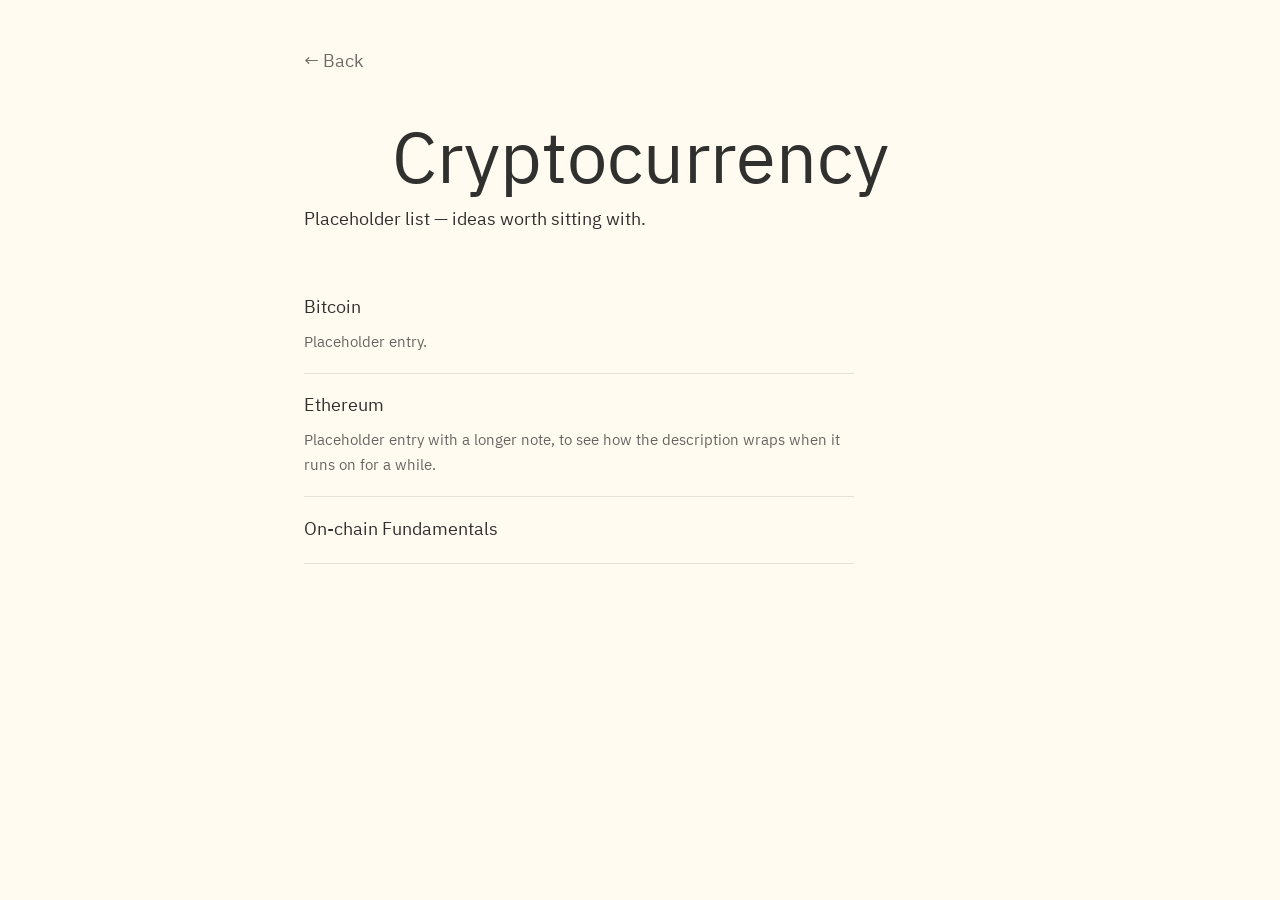
==== cryptocurrency/index.html @ 05977212 "Auto-spread app-cluster icons evenly, add Cryptocurrency and Exercise pages Satellite icon positions" ====
<!DOCTYPE html>
<html lang="en">
<head>
  <meta charset="UTF-8">
  <meta name="viewport" content="width=device-width, initial-scale=1.0">
  <title>Cryptocurrency — Samuel David Adams</title>
  <link rel="stylesheet" href="../style.css">
  <link rel="preconnect" href="https://fonts.googleapis.com">
  <link rel="preconnect" href="https://fonts.gstatic.com" crossorigin>
  <link href="https://fonts.googleapis.com/css2?family=IBM+Plex+Sans+Thai:wght@100;200;300;400;500;600;700&display=swap" rel="stylesheet">
</head>
<body>
  <div class="page-shell">
    <a class="back-link" href="../">&larr; Back</a>

    <h1>Cryptocurrency</h1>
    <p class="tagline page-intro">Placeholder list — ideas worth sitting with.</p>

    <ul class="entry-list">
      <li class="entry-item">
        <span class="entry-title">Bitcoin</span>
        <p class="entry-note">Placeholder entry.</p>
      </li>
      <li class="entry-item">
        <span class="entry-title">Ethereum</span>
        <p class="entry-note">Placeholder entry with a longer note, to see how the description wraps when it runs on for a while.</p>
      </li>
      <li class="entry-item">
        <span class="entry-title">On-chain Fundamentals</span>
      </li>
    </ul>
  </div>
</body>
</html>
---- style.css ----
body {
  margin: 0;
  padding: 2rem 1.5rem;
  background-color: #fffbf1;
  color: #000000cf;
  font-family: "IBM Plex Sans Thai", sans-serif;
  font-size: 1.125rem;
  line-height: 1.65;
}

.ibm-plex-sans-thai-thin {
  font-family: "IBM Plex Sans Thai", sans-serif;
  font-weight: 100;
  font-style: normal;
}

.ibm-plex-sans-thai-extralight {
  font-family: "IBM Plex Sans Thai", sans-serif;
  font-weight: 200;
  font-style: normal;
}

.ibm-plex-sans-thai-light {
  font-family: "IBM Plex Sans Thai", sans-serif;
  font-weight: 300;
  font-style: normal;
}

.ibm-plex-sans-thai-regular {
  font-family: "IBM Plex Sans Thai", sans-serif;
  font-weight: 400;
  font-style: normal;
}

.ibm-plex-sans-thai-medium {
  font-family: "IBM Plex Sans Thai", sans-serif;
  font-weight: 500;
  font-style: normal;
}

.ibm-plex-sans-thai-semibold {
  font-family: "IBM Plex Sans Thai", sans-serif;
  font-weight: 600;
  font-style: normal;
}

.ibm-plex-sans-thai-bold {
  font-family: "IBM Plex Sans Thai", sans-serif;
  font-weight: 700;
  font-style: normal;
}

h1 {
  font-family: "IBM Plex Sans Thai", sans-serif;
  font-size: clamp(2.25rem, 8vw, 4.5rem);
  font-weight: 400;
  line-height: 1;
  text-align: center;
  letter-spacing: 0;
  margin: 3rem 0 0;
}

article {
  max-width: 65ch;
  margin-inline: auto;
}

.page-shell {
  max-width: 42rem;
  margin-inline: auto;
}

.back-link {
  display: inline-block;
  margin-top: 1rem;
  color: inherit;
  opacity: 0.7;
  text-decoration: none;
  transition: opacity 0.2s ease;
}

.back-link:hover,
.back-link:focus-visible {
  opacity: 1;
}

.page-intro {
  max-width: none;
  margin: 0.5rem 0 0;
}

.entry-list {
  list-style: none;
  margin: 2.5rem 0 0;
  padding: 0;
  max-width: 50ch;
}

.entry-item {
  padding: 1.1rem 0;
  border-bottom: 1px solid rgba(0, 0, 0, 0.1);
}

.entry-item a {
  color: inherit;
  font-size: 1.15rem;
  text-decoration: none;
  border-bottom: 1px solid currentColor;
}

.entry-item a:hover,
.entry-item a:focus-visible {
  opacity: 0.7;
}

.entry-title {
  font-size: 1.15rem;
}

.entry-note {
  margin: 0.4rem 0 0;
  font-size: 0.95rem;
  color: #00000099;
}

.entry-empty {
  margin-top: 2.5rem;
  color: #00000099;
}

.verse {
  max-width: 40ch;
  margin: 2.5rem 0 0;
  font-size: 1.1rem;
  line-height: 1.8;
  white-space: pre-line;
}

.verse + .verse {
  margin-top: 3rem;
  padding-top: 3rem;
  border-top: 1px solid rgba(0, 0, 0, 0.1);
}

.verse-title {
  margin: 0 0 1rem;
  font-style: italic;
  color: #00000099;
}

.dock-bar {
  position: fixed;
  top: 0;
  left: 0;
  right: 0;
  z-index: 50;
  display: flex;
  align-items: center;
  justify-content: center;
  gap: 1.5rem;
  padding: 0.75rem 1.5rem;
  background: #fffbf1;
  border-bottom: 1px solid rgba(0, 0, 0, 0.08);
  transform: translateY(-100%);
  opacity: 0;
  transition: transform 0.35s ease, opacity 0.35s ease;
  pointer-events: none;
}

.dock-bar.visible {
  transform: translateY(0);
  opacity: 1;
  pointer-events: auto;
}

.dock-avatar {
  width: 2rem;
  height: 2rem;
  border-radius: 50%;
  overflow: hidden;
  border: 1.5px solid currentColor;
  flex-shrink: 0;
}

.dock-avatar img {
  display: block;
  width: 100%;
  height: 100%;
  object-fit: cover;
}

.dock-title {
  font-size: 1.1rem;
  white-space: nowrap;
}

.dock-socials {
  display: flex;
  align-items: center;
  gap: 1rem;
}

.dock-socials a {
  display: inline-flex;
  color: inherit;
  opacity: 0.7;
  transition: opacity 0.2s ease, transform 0.2s ease;
}

.dock-socials a:hover,
.dock-socials a:focus-visible {
  opacity: 1;
  transform: scale(1.1);
}

.dock-socials svg {
  width: 1.5rem;
  height: 1.5rem;
}

@media (prefers-reduced-motion: reduce) {
  .dock-bar {
    transition: none;
  }
}

.pages {
  position: relative;
  z-index: 1;
  display: grid;
  place-items: center;
  padding: 7rem 1.5rem 5rem;
}

.app-cluster {
  position: relative;
  width: min(90vw, 34rem);
  aspect-ratio: 1 / 1;
}

.app-icon {
  position: absolute;
  transform: translate(-50%, -50%);
  display: flex;
  flex-direction: column;
  align-items: center;
  gap: 0.6rem;
  color: inherit;
  text-decoration: none;
  animation: bounce 2.4s ease-in-out infinite;
}

@keyframes bounce {
  0%, 100% {
    transform: translate(-50%, -50%) translateY(0);
  }
  50% {
    transform: translate(-50%, -50%) translateY(-0.4rem);
  }
}

@media (prefers-reduced-motion: reduce) {
  .app-icon {
    animation: none;
  }
}

.app-icon-circle {
  width: var(--size, 5rem);
  height: var(--size, 5rem);
  border-radius: 50%;
  border: 1.5px solid currentColor;
  display: flex;
  align-items: center;
  justify-content: center;
  transition: transform 0.2s ease;
}

.app-icon:hover .app-icon-circle,
.app-icon:focus-visible .app-icon-circle {
  transform: scale(1.12);
}

.app-icon-circle svg {
  width: 42%;
  height: 42%;
}

.app-icon-glyph {
  font-family: Georgia, 'Times New Roman', serif;
  font-size: calc(var(--size, 5rem) * 0.42);
  line-height: 1;
}

.app-icon-label {
  font-size: 0.85rem;
  letter-spacing: 0.02em;
}
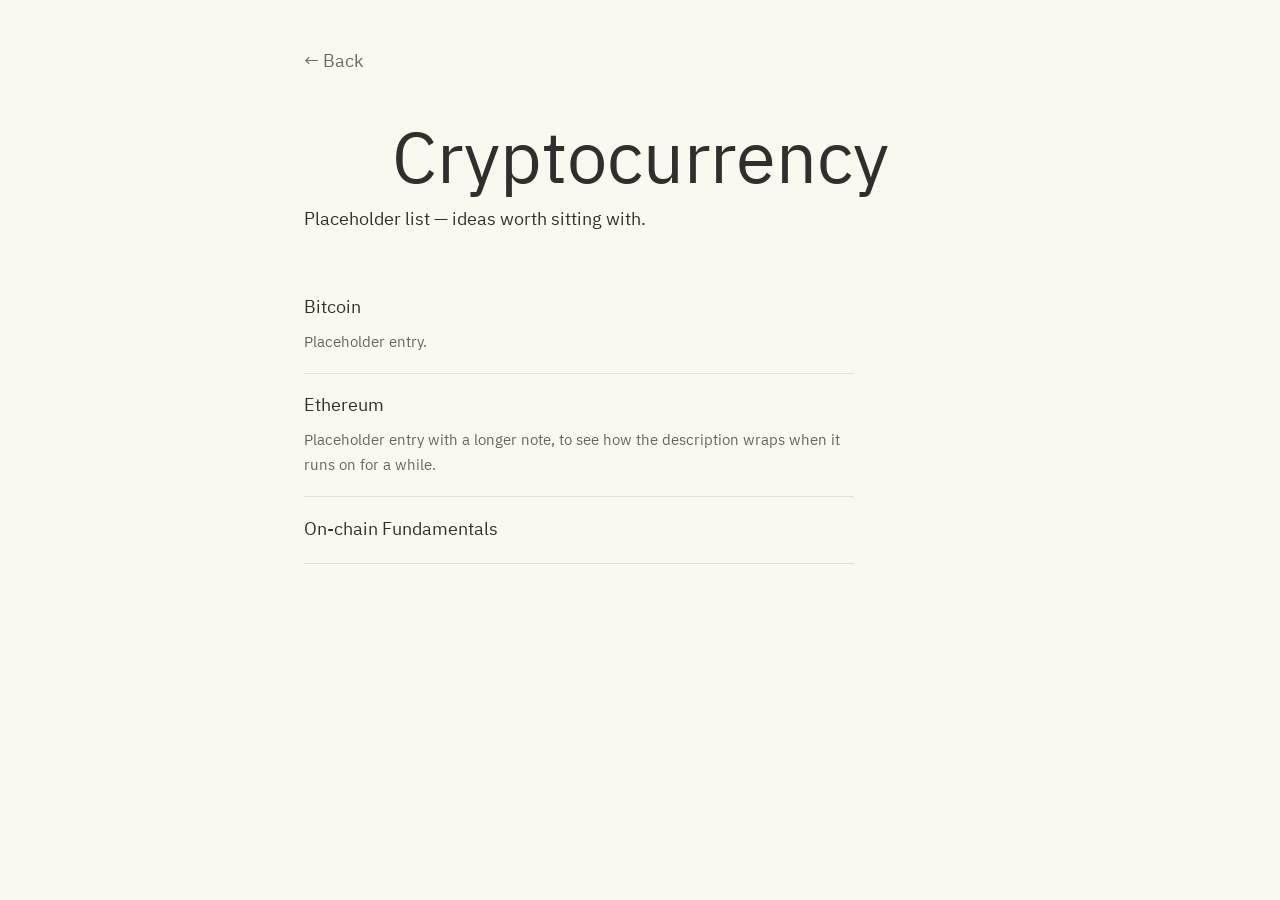
==== commit 16da911e: "Replace circle cluster with a honeycomb; add transitions, tint, favicon Switch the page-icon cluster" ====
--- a/cryptocurrency/index.html
+++ b/cryptocurrency/index.html
@@ -4,6 +4,7 @@
   <meta charset="UTF-8">
   <meta name="viewport" content="width=device-width, initial-scale=1.0">
   <title>Cryptocurrency — Samuel David Adams</title>
+  <link rel="icon" type="image/svg+xml" href="/favicon.svg">
   <link rel="stylesheet" href="../style.css">
   <link rel="preconnect" href="https://fonts.googleapis.com">
   <link rel="preconnect" href="https://fonts.gstatic.com" crossorigin>
@@ -30,5 +31,6 @@
       </li>
     </ul>
   </div>
+  <script src="/script.js"></script>
 </body>
 </html>
--- a/style.css
+++ b/style.css
@@ -6,6 +6,23 @@
   font-family: "IBM Plex Sans Thai", sans-serif;
   font-size: 1.125rem;
   line-height: 1.65;
+  opacity: 0;
+  transition: opacity 0.25s ease, background-color 1s ease;
+}
+
+body.page-loaded {
+  opacity: 1;
+}
+
+body.page-leaving {
+  opacity: 0;
+}
+
+@media (prefers-reduced-motion: reduce) {
+  body {
+    opacity: 1;
+    transition: background-color 1s ease;
+  }
 }
 
 .ibm-plex-sans-thai-thin {
@@ -232,30 +249,41 @@
   padding: 7rem 1.5rem 5rem;
 }
 
-.app-cluster {
-  position: relative;
-  width: min(90vw, 34rem);
-  aspect-ratio: 1 / 1;
-}
-
-.app-icon {
-  position: absolute;
-  transform: translate(-50%, -50%);
+.hive {
+  --hex-w: clamp(5.5rem, 24vw, 8.5rem);
+  --hex-h: calc(var(--hex-w) * 1.1547);
+  width: min(100%, 46rem);
+  margin-inline: auto;
   display: flex;
   flex-direction: column;
   align-items: center;
-  gap: 0.6rem;
+}
+
+.hive-row {
+  display: flex;
+  justify-content: center;
+  margin-top: calc(var(--hex-h) * -0.25);
+}
+
+.hive-row:first-child {
+  margin-top: 0;
+}
+
+.app-icon {
+  display: flex;
   color: inherit;
   text-decoration: none;
-  animation: bounce 2.4s ease-in-out infinite;
-}
-
-@keyframes bounce {
-  0%, 100% {
-    transform: translate(-50%, -50%) translateY(0);
-  }
-  50% {
-    transform: translate(-50%, -50%) translateY(-0.4rem);
+  animation: build-in 0.5s ease-out backwards;
+}
+
+@keyframes build-in {
+  from {
+    opacity: 0;
+    transform: scale(0.5);
+  }
+  to {
+    opacity: 1;
+    transform: scale(1);
   }
 }
 
@@ -265,34 +293,90 @@
   }
 }
 
-.app-icon-circle {
-  width: var(--size, 5rem);
-  height: var(--size, 5rem);
-  border-radius: 50%;
-  border: 1.5px solid currentColor;
-  display: flex;
+.app-icon-hex {
+  position: relative;
+  width: var(--hex-w);
+  height: var(--hex-h);
+  clip-path: polygon(50% 0%, 100% 25%, 100% 75%, 50% 100%, 0% 75%, 0% 25%);
+  background: currentColor;
+  display: flex;
+  flex-direction: column;
   align-items: center;
   justify-content: center;
-  transition: transform 0.2s ease;
-}
-
-.app-icon:hover .app-icon-circle,
-.app-icon:focus-visible .app-icon-circle {
-  transform: scale(1.12);
-}
-
-.app-icon-circle svg {
-  width: 42%;
-  height: 42%;
+  gap: 0.3rem;
+  padding: 0 0.5rem;
+  box-sizing: border-box;
+  text-align: center;
+}
+
+.hive-row {
+  perspective: 600px;
+}
+
+.app-icon-hex.flipping {
+  animation: hex-flip 1s ease-in-out;
+}
+
+@keyframes hex-flip {
+  from {
+    transform: rotateY(0deg);
+  }
+  to {
+    transform: rotateY(360deg);
+  }
+}
+
+@media (prefers-reduced-motion: reduce) {
+  .app-icon-hex.flipping {
+    animation: none;
+  }
+}
+
+.app-icon-hex::before {
+  content: "";
+  position: absolute;
+  inset: 1.5px;
+  clip-path: polygon(50% 0%, 100% 25%, 100% 75%, 50% 100%, 0% 75%, 0% 25%);
+  background: #fffbf1;
+  transition: background 0.2s ease;
+}
+
+.app-icon:hover .app-icon-hex::before,
+.app-icon:focus-visible .app-icon-hex::before {
+  background: transparent;
+}
+
+.app-icon-hex svg,
+.app-icon-hex .app-icon-glyph,
+.app-icon-hex .app-icon-label {
+  position: relative;
+  color: inherit;
+  transition: color 0.2s ease;
+}
+
+.app-icon:hover .app-icon-hex svg,
+.app-icon:hover .app-icon-hex .app-icon-glyph,
+.app-icon:hover .app-icon-hex .app-icon-label,
+.app-icon:focus-visible .app-icon-hex svg,
+.app-icon:focus-visible .app-icon-hex .app-icon-glyph,
+.app-icon:focus-visible .app-icon-hex .app-icon-label {
+  color: #fffbf1;
+}
+
+.app-icon-hex svg {
+  width: 26%;
+  height: 26%;
+  flex-shrink: 0;
 }
 
 .app-icon-glyph {
   font-family: Georgia, 'Times New Roman', serif;
-  font-size: calc(var(--size, 5rem) * 0.42);
+  font-size: calc(var(--hex-w) * 0.26);
   line-height: 1;
 }
 
 .app-icon-label {
-  font-size: 0.85rem;
-  letter-spacing: 0.02em;
+  font-size: 0.65rem;
+  line-height: 1.15;
+  letter-spacing: 0.01em;
 }
